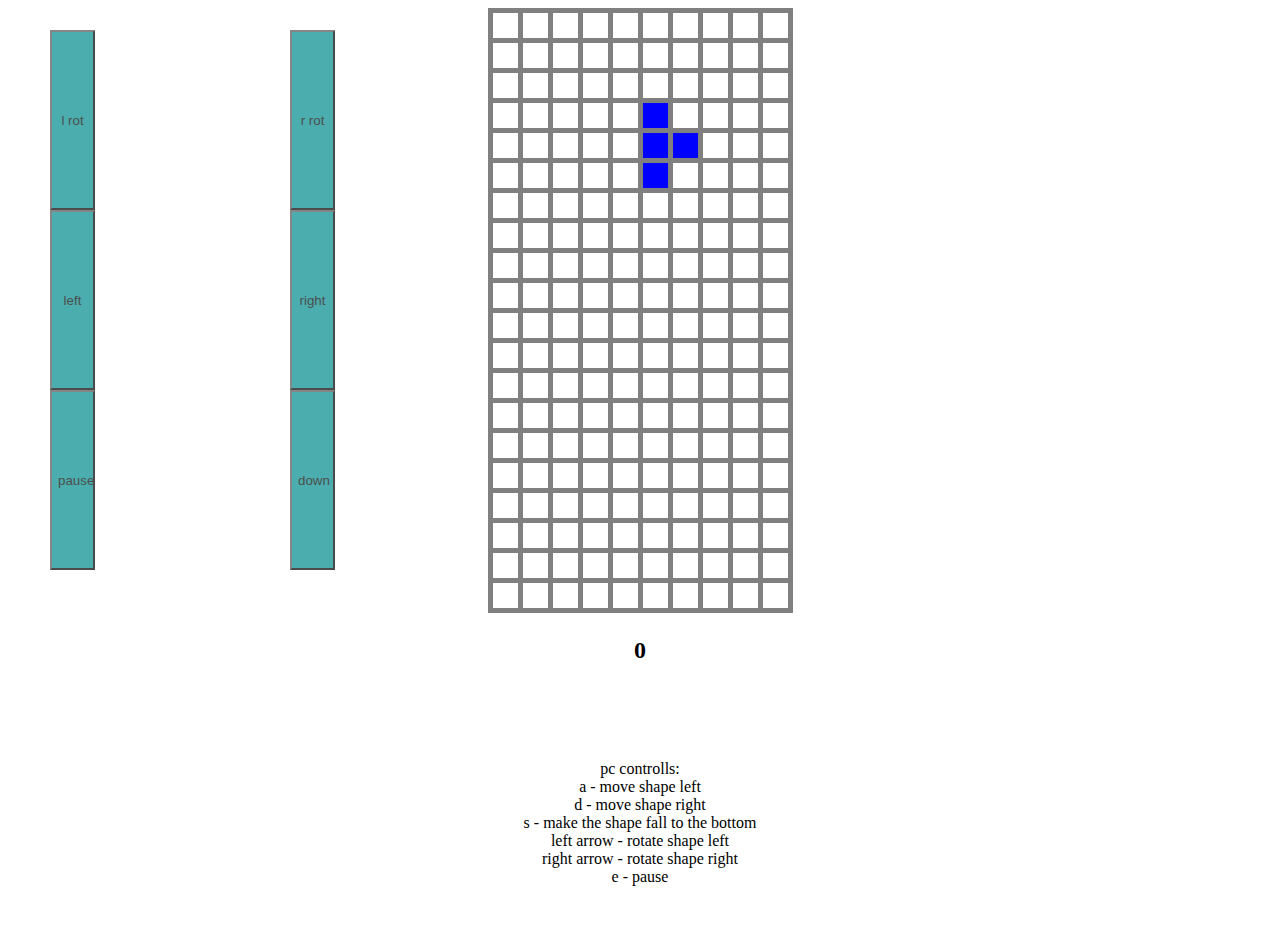
==== index.html @ f8348386 "I fixed mobile controlls (again)" ====
<!DOCTYPE html>
<html>
    <head>
        <meta charset="utf-8">
        <link rel="stylesheet" href="style.css">
        <title></title>
    </head>
    <body>
        <center>
            <table>
              <tr>
              <td>
              <div id="controlls2">
                <button onclick="srotate(-1);" class="buttons">l rot</button>
               
                <br>
          <button onclick='smove(-1,0)' id="left" class="buttons">left</button>
        <br>
         <button onclick="pause2();" class="buttons">pause</button>
        </td>
              </div>
                <!--<td>-->
        <canvas id="canvas" height="605" width="305">test</canvas>
   <!-- </td>-->
    
  
        <h2 id="points"></h2>
        <div id="controlls">
            
        <!--<td>-->
           <button onclick="srotate(1)" class="buttons">r rot</button>
        
        <br>
       <button onclick='smove(1,0)' id="right" class="buttons">right</button>
        <br>
        <button onclick='fastdown = true;' id="down" class="buttons">down</button>
        </div>
        <!--</td>
        </tr>-->
            </table>
        </center>
        <br>
        <center>
        <tr>
        
        <br>
        <br>
       
        
        <p>pc controlls:<br>
        a - move shape left<br>
        d - move shape right<br>
        s - make the shape fall to the bottom<br>
        left arrow - rotate shape left<br>
        right arrow - rotate shape right<br>
        e - pause<br></p>
    </tr>
    
        </center>
        <img id="img">
        <script src="script.js"> </script>
    </body>
</html>
---- style.css ----
.buttons
{
    width: 45px;
    height: 180px;
    background-color: darkcyan;
}
#canvas{
  position: relative;
}
#controlls
{
  position: absolute;
  left: 290px;
  top: 30px;
  opacity: 70%;
}
#controlls2
{
  position: absolute;
  left: 50px;
  top: 30px;
  opacity: 70%;
}
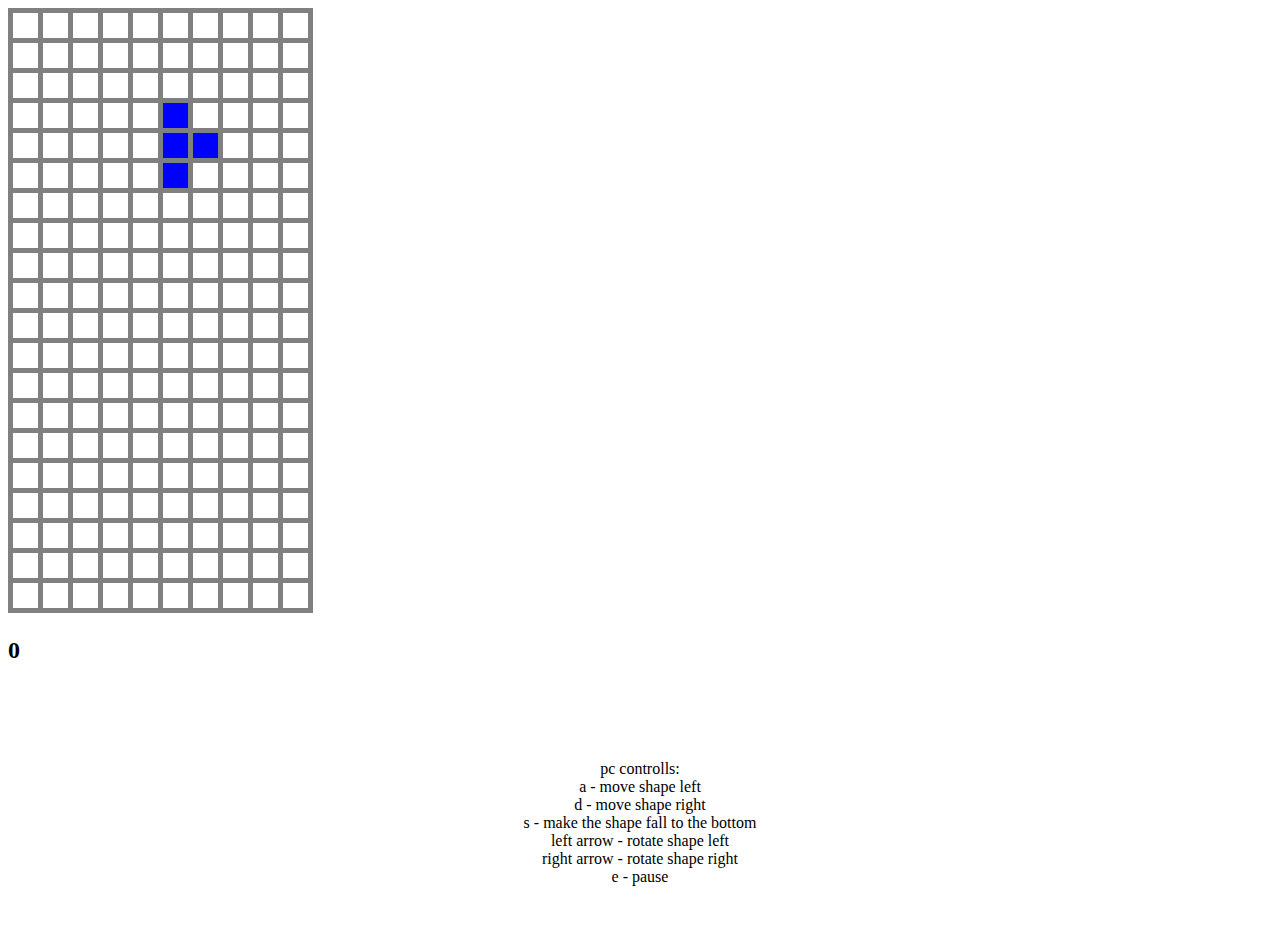
==== commit 020c2db4: "Update index.html" ====
--- a/index.html
+++ b/index.html
@@ -5,7 +5,7 @@
         <link rel="stylesheet" href="style.css">
         <title></title>
     </head>
-    <body>
+    <bofe
         <center>
             <table>
               <tr>
--- a/style.css
+++ b/style.css
@@ -2,22 +2,19 @@
 {
     width: 45px;
     height: 180px;
-    background-color: darkcyan;
-}
-#canvas{
-  position: relative;
+    background-color: grey;
 }
 #controlls
 {
   position: absolute;
   left: 290px;
   top: 30px;
-  opacity: 70%;
+  opacity: 60%;
 }
 #controlls2
 {
   position: absolute;
   left: 50px;
   top: 30px;
-  opacity: 70%;
+  opacity: 60%;
 }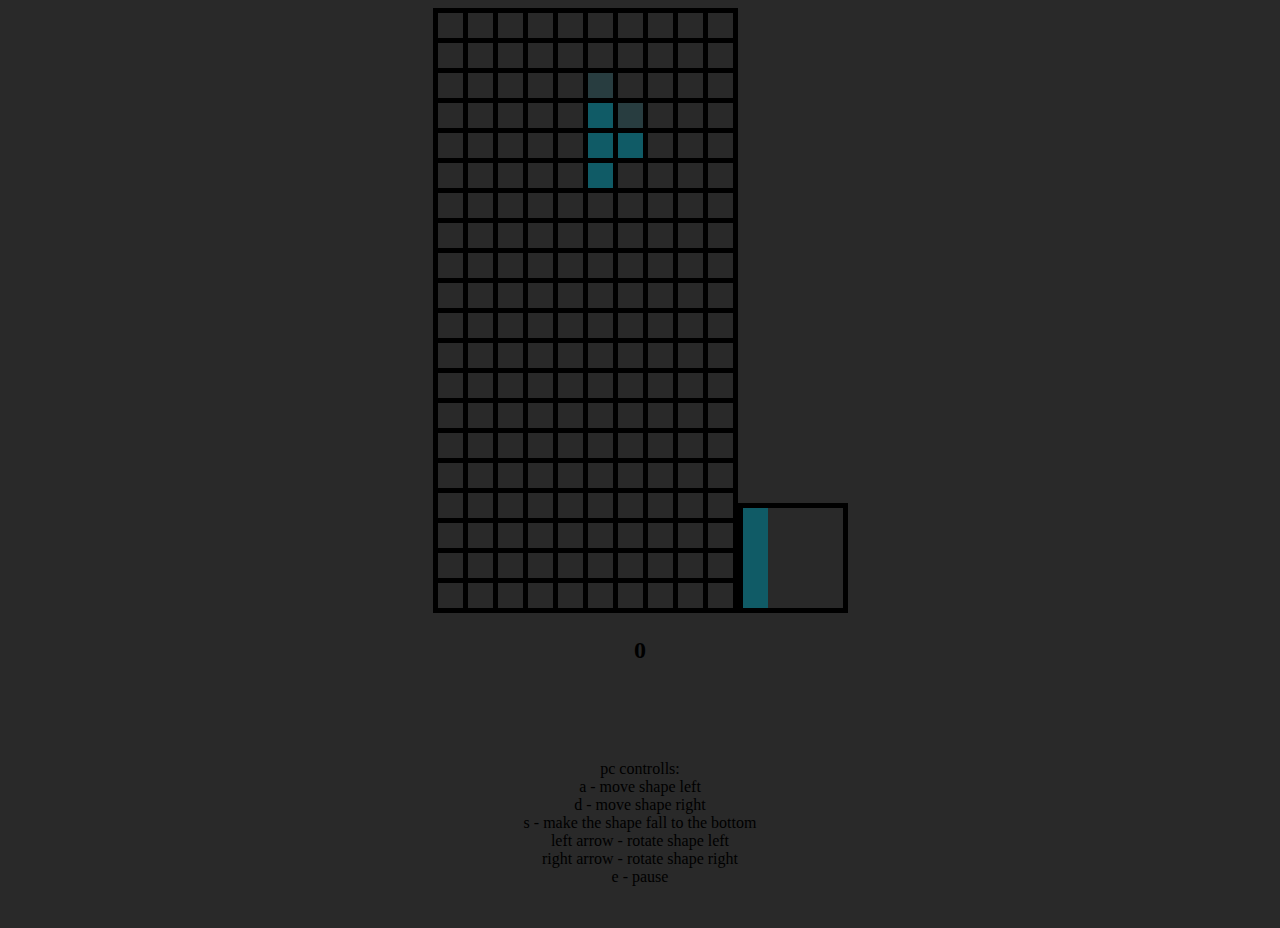
==== commit 2a1321a6: "this is the first beta of 2.0" ====
--- a/index.html
+++ b/index.html
@@ -2,10 +2,12 @@
 <html>
     <head>
         <meta charset="utf-8">
+        <meta meta name="viewport" content="width=device-width, initial-scale=1, maximum-scale=1, user-scalable=no">
         <link rel="stylesheet" href="style.css">
         <title></title>
     </head>
-    <bofe
+    <body id="body">
+      <!--<button onclick="print()" id="print">print</button>-->
         <center>
             <table>
               <tr>
@@ -21,6 +23,7 @@
               </div>
                 <!--<td>-->
         <canvas id="canvas" height="605" width="305">test</canvas>
+        <canvas id="2display" height="110" width="110"></canvas>
    <!-- </td>-->
     
   
@@ -47,7 +50,7 @@
         <br>
        
         
-        <p>pc controlls:<br>
+        <p id="pchelp">pc controlls:<br>
         a - move shape left<br>
         d - move shape right<br>
         s - make the shape fall to the bottom<br>
--- a/style.css
+++ b/style.css
@@ -7,14 +7,22 @@
 #controlls
 {
   position: absolute;
-  left: 290px;
+  left: 260px;
   top: 30px;
   opacity: 60%;
 }
 #controlls2
 {
   position: absolute;
-  left: 50px;
+  left: 20px;
   top: 30px;
   opacity: 60%;
+}
+.print
+{
+  z-index: 1;
+}
+.canvas
+{
+  z-index: 10;
 }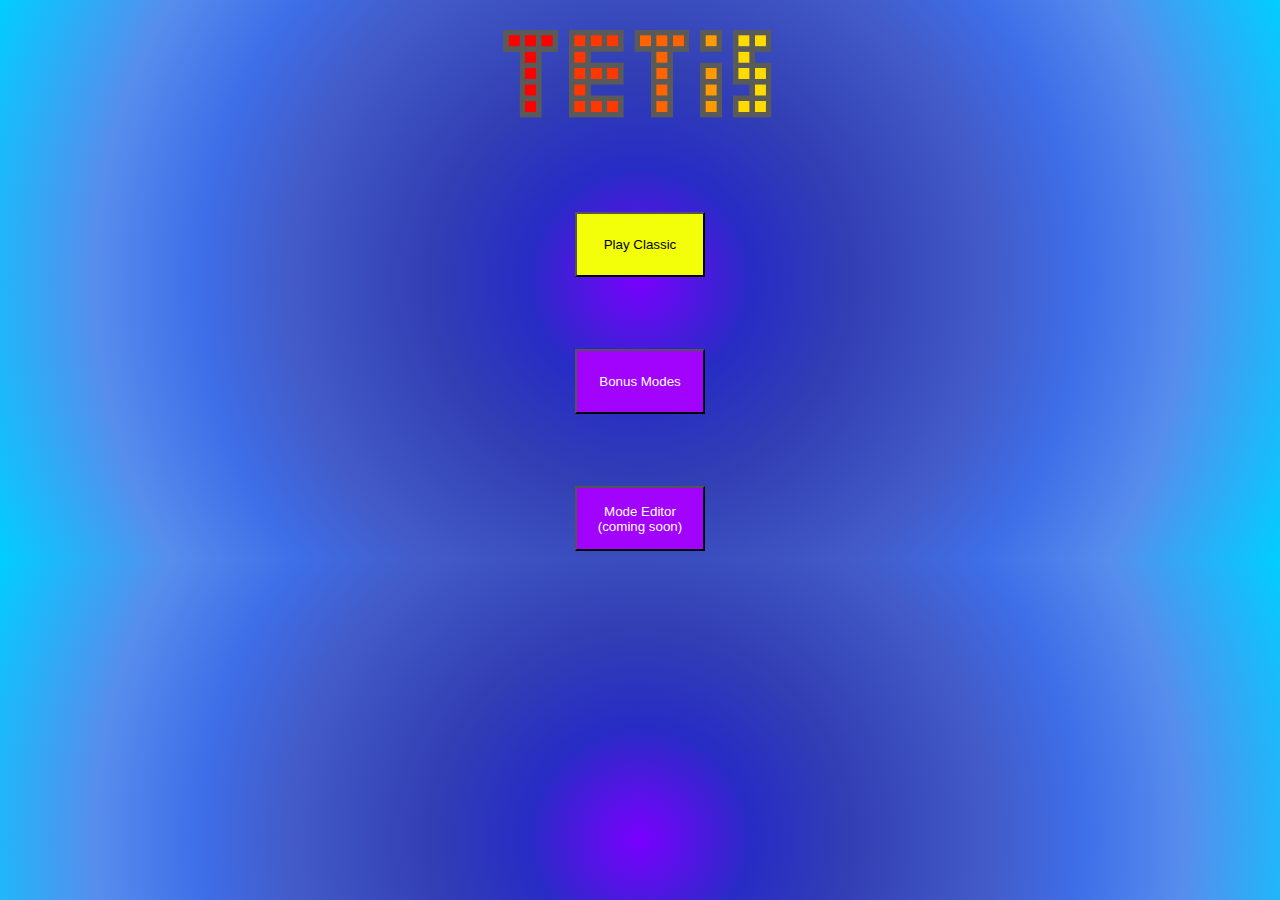
==== commit 35238a3f: "2.2 beta" ====
--- a/index.html
+++ b/index.html
@@ -1,66 +1,60 @@
 <!DOCTYPE html>
 <html>
-    <head>
-        <meta charset="utf-8">
-        <meta meta name="viewport" content="width=device-width, initial-scale=1, maximum-scale=1, user-scalable=no">
-        <link rel="stylesheet" href="style.css">
-        <title></title>
-    </head>
-    <body id="body">
-      <!--<button onclick="print()" id="print">print</button>-->
-        <center>
-            <table>
-              <tr>
-              <td>
-              <div id="controlls2">
-                <button onclick="srotate(-1);" class="buttons">l rot</button>
-               
-                <br>
-          <button onclick='smove(-1,0)' id="left" class="buttons">left</button>
-        <br>
-         <button onclick="pause2();" class="buttons">pause</button>
-        </td>
-              </div>
-                <!--<td>-->
-        <canvas id="canvas" height="605" width="305">test</canvas>
-        <canvas id="2display" height="110" width="110"></canvas>
-   <!-- </td>-->
-    
-  
-        <h2 id="points"></h2>
-        <div id="controlls">
-            
-        <!--<td>-->
-           <button onclick="srotate(1)" class="buttons">r rot</button>
-        
-        <br>
-       <button onclick='smove(1,0)' id="right" class="buttons">right</button>
-        <br>
-        <button onclick='fastdown = true;' id="down" class="buttons">down</button>
-        </div>
-        <!--</td>
-        </tr>-->
-            </table>
-        </center>
-        <br>
-        <center>
-        <tr>
-        
-        <br>
-        <br>
-       
-        
-        <p id="pchelp">pc controlls:<br>
-        a - move shape left<br>
-        d - move shape right<br>
-        s - make the shape fall to the bottom<br>
-        left arrow - rotate shape left<br>
-        right arrow - rotate shape right<br>
-        e - pause<br></p>
-    </tr>
-    
-        </center>
-        <img id="img">
-        <script src="script.js"> </script>
-    </body>
+
+<head>
+  <meta charset="UTF-8">
+  <meta name="viewport" content="width=device-width, initial-scale=1">
+  <title></title>
+  <style>
+    body{
+      background: rgb(121,0,255);
+background: radial-gradient(circle, rgba(121,0,255,1) 0%, rgba(39,44,197,1) 16%, rgba(50,63,180,1) 30%, rgba(67,91,200,1) 50%, rgba(62,110,232,1) 63%, rgba(87,141,237,1) 78%, rgba(0,206,255,1) 100%);
+      color: white;
+    }
+    button{
+      background-color: #f3ff08;
+      color: black;
+      width: 130px;
+      height: 65px;
+    }
+    .tournament{
+   background-color: #f27272;
+    }
+  </style>
+</head>
+
+<body>
+  <center>
+  <img width="350" src="TetisLogo.png"><br><br><br>
+  <button onclick="startcustommode(-1,250,'classic',1,1,0,0)">Play Classic</button><br><br><br><br><br>
+  <button onclick="window.location.href = 'bonusselect.html'" style="background-color: #a103fc; color: white;">Bonus Modes</button><br><br><br><br><br>
+  <button style="background-color: #a103fc; color: white;">Mode Editor<br>(coming soon)</button>
+  </center>
+  <script>
+    function startcustommode(time,speed,name,lives,multi,pointpenalty,timepenalty)
+{
+  sessionStorage.setItem("time", time);
+  sessionStorage.setItem("speed", speed);
+  sessionStorage.setItem("name", name);
+  sessionStorage.setItem("lives", lives);
+  sessionStorage.setItem("pointmulti", multi);
+  sessionStorage.setItem("penaltypoint", pointpenalty);
+  sessionStorage.setItem("penaltytime", timepenalty);
+  window.location.href = '5min.html';
+}
+if (sessionStorage.getItem("colorid") == undefined)
+{
+  sessionStorage.setItem("colorid", 0);
+}
+if (sessionStorage.getItem("soundtoggle") == undefined)
+{
+  sessionStorage.setItem("soundtoggle", true);
+}
+if (sessionStorage.getItem("vibrationtoggle") == undefined)
+{
+  sessionStorage.setItem("vibrationtoggle", false);
+}
+  </script>
+</body>
+
 </html>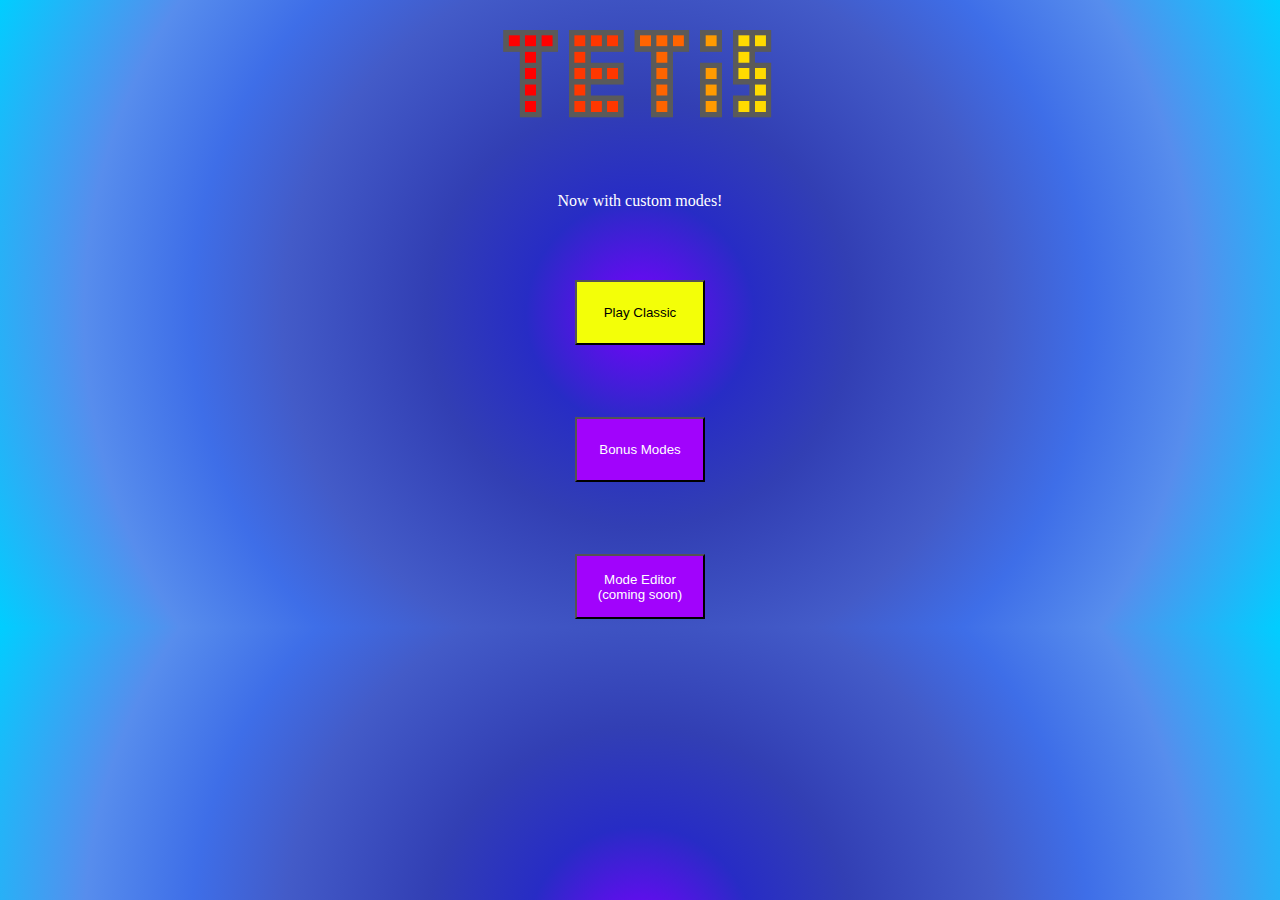
==== commit 3e71e106: "update index.html" ====
--- a/index.html
+++ b/index.html
@@ -25,23 +25,191 @@
 
 <body>
   <center>
-  <img width="350" src="TetisLogo.png"><br><br><br>
+  <img width="350" src="TetisLogo.png"><br><p>Now with custom modes!</p><br><br><br>
   <button onclick="startcustommode(-1,250,'classic',1,1,0,0)">Play Classic</button><br><br><br><br><br>
   <button onclick="window.location.href = 'bonusselect.html'" style="background-color: #a103fc; color: white;">Bonus Modes</button><br><br><br><br><br>
   <button style="background-color: #a103fc; color: white;">Mode Editor<br>(coming soon)</button>
   </center>
   <script>
-    function startcustommode(time,speed,name,lives,multi,pointpenalty,timepenalty)
-{
-  sessionStorage.setItem("time", time);
-  sessionStorage.setItem("speed", speed);
-  sessionStorage.setItem("name", name);
-  sessionStorage.setItem("lives", lives);
-  sessionStorage.setItem("pointmulti", multi);
-  sessionStorage.setItem("penaltypoint", pointpenalty);
-  sessionStorage.setItem("penaltytime", timepenalty);
-  window.location.href = '5min.html';
-}
+    function startcustommode(time, speed, name, lives, multi, pointpenalty, timepenalty, comp) {
+        sessionStorage.setItem("gamedata", JSON.stringify(
+          {
+            "name": name,
+            "time": time,
+            "updateTimer": speed,
+            "lives": lives,
+            "multi": multi,
+            "ppenalty": pointpenalty,
+            "tpenalty": timepenalty,
+            "colors": [
+              {
+                "name": "default",
+                "shapecolor": "#fc0303",
+                "emptycolor": "#039dfc",
+                "trailcolor": "#0877ff",
+                "fallencolor": "#ababab",
+                "textcolor": "white"
+
+              },
+              {
+                "name": "ocean",
+                "shapecolor": "cyan",
+                "emptycolor": "darkblue",
+                "trailcolor": "lightblue",
+                "fallencolor": "grey",
+                "textcolor": "white"
+              },
+              {
+                "name": "blue light mode",
+                "shapecolor": "cyan",
+                "emptycolor": "white",
+                "trailcolor": "lightblue",
+                "fallencolor": "grey",
+                "textcolor": "blue"
+              },
+              {
+                "name": "ultra dark mode",
+                "shapecolor": "darkgrey",
+                "emptycolor": "black",
+                "trailcolor": "grey",
+                "fallencolor": "lightgrey",
+                "textcolor": "white"
+              },
+              {
+                "name": "matrix",
+                "shapecolor": "green",
+                "emptycolor": "black",
+                "trailcolor": "lime",
+                "fallencolor": "darkgreen",
+                "textcolor": "white"
+              },
+              {
+                "name": "blue dark mode",
+                "shapecolor": "darkblue",
+                "emptycolor": "black",
+                "trailcolor": "blue",
+                "fallencolor": "grey",
+                "textcolor": "white"
+              },
+              {
+
+                "name": "amogus",
+                "shapecolor": "red",
+                "emptycolor": "grey",
+                "trailcolor": "grey",
+                "fallencolor": "white",
+                "textcolor": "white"
+              },
+              {
+
+                "name": "1.5",
+                "shapecolor": "#105b66",
+                "emptycolor": "#292929",
+                "trailcolor": "#283d40",
+                "fallencolor": "#092529",
+                "textcolor": "white"
+              }
+            ],
+            "blocks": [
+              [
+                false, false, false, false, false, true, false, false, false, true, true, false, false, true, false, false, 1, 2, 1, 3
+              ],
+              [
+                false, false, false, false, false, true, false, false, false, true, true, false, false, true, false, false, 1, 2, 1, 3
+              ],
+              [
+                false, false, false, false, false, true, false, false, true, true, true, false, false, false, false, false, 0, 2, 1, 2
+              ],
+              [
+                false, false, false, false, false, true, false, false, true, true, false, false, false, true, false, false, 0, 1, 1, 3
+              ],
+              [
+                false, false, false, false, false, false, false, false, true, true, true, false, false, true, false, false, 0, 2, 2, 3
+              ],
+              [
+                false, false, false, false, false, false, false, false, false, true, true, false, true, true, false, false, 0, 2, 2, 3
+              ],
+              [
+                false, false, false, false, true, false, false, false, true, true, false, false, false, true, false, false, 0, 1, 1, 3
+              ],
+              [
+                false, false, false, false, false, false, false, false, false, true, true, false, true, true, false, false, 0, 2, 2, 3
+              ],
+              [
+                false, false, false, false, true, false, false, false, true, true, false, false, false, true, false, false, 0, 1, 1, 3
+              ],
+              [
+                true, true, false, false, true, true, false, false, false, false, false, false, false, false, false, false, 0, 1, 0, 1
+              ],
+              [
+                true, true, false, false, true, true, false, false, false, false, false, false, false, false, false, false, 0, 1, 0, 1
+              ],
+              [
+                true, true, false, false, true, true, false, false, false, false, false, false, false, false, false, false, 0, 1, 0, 1
+              ],
+              [
+                true, true, false, false, true, true, false, false, false, false, false, false, false, false, false, false, 0, 1, 0, 1
+              ],
+              [
+                true, false, false, false, true, false, false, false, true, false, false, false, true, false, false, false, 0, 0, 0, 3
+              ],
+              [
+                false, false, false, false, false, false, false, false, false, false, false, false, true, true, true, true, 0, 3, 3, 3
+              ],
+              [
+                true, false, false, false, true, false, false, false, true, false, false, false, true, false, false, false, 0, 0, 0, 3
+              ],
+              [
+                false, false, false, false, false, false, false, false, false, false, false, false, true, true, true, true, 0, 3, 3, 3
+              ],
+              [
+                true, false, false, false, true, true, true, false, false, false, false, false, false, false, false, false, 0, 2, 0, 1
+              ],
+              [
+                false, true, true, false, false, true, false, false, false, true, false, false, false, false, false, false, 1, 2, 0, 2
+              ],
+              [
+                true, true, true, false, false, false, true, false, false, false, false, false, false, false, false, false, 0, 2, 0, 1
+              ],
+              [
+                false, true, false, false, false, true, false, false, true, true, false, false, false, false, false, false, 0, 1, 0, 2
+              ],
+              [
+                true, true, false, false, false, true, true, false, false, false, false, false, false, false, false, false, 0, 2, 0, 1
+              ],
+              [
+                false, true, false, false, true, true, false, false, true, false, false, false, false, false, false, false, 0, 1, 0, 2
+              ],
+              [
+                true, true, false, false, false, true, true, false, false, false, false, false, false, false, false, false, 0, 2, 0, 1
+              ],
+              [
+                false, true, false, false, true, true, false, false, true, false, false, false, false, false, false, false, 0, 1, 0, 2
+              ],
+              [
+                false, false, true, false, true, true, true, false, false, false, false, false, false, false, false, false, 0, 2, 0, 1
+              ],
+              [
+                true, false, false, false, true, false, false, false, true, true, false, false, false, false, false, false, 0, 1, 0, 2
+              ],
+              [
+                true, true, true, false, true, false, false, false, false, false, false, false, false, false, false, false, 0, 2, 0, 1
+              ],
+              [
+                true, true, false, false, false, true, false, false, false, true, false, false, false, false, false, false, 0, 1, 0, 2
+              ]
+            ],
+    "enableMods": false,
+    "tick": "",
+    "onLoad": "",
+    "onBlockFall": "",
+    "onLineCleared": "",
+    "onDeath": ""
+          }));
+
+        sessionStorage.setItem("comp", comp);
+        window.location.href = '5min.html';
+      }
 if (sessionStorage.getItem("colorid") == undefined)
 {
   sessionStorage.setItem("colorid", 0);
